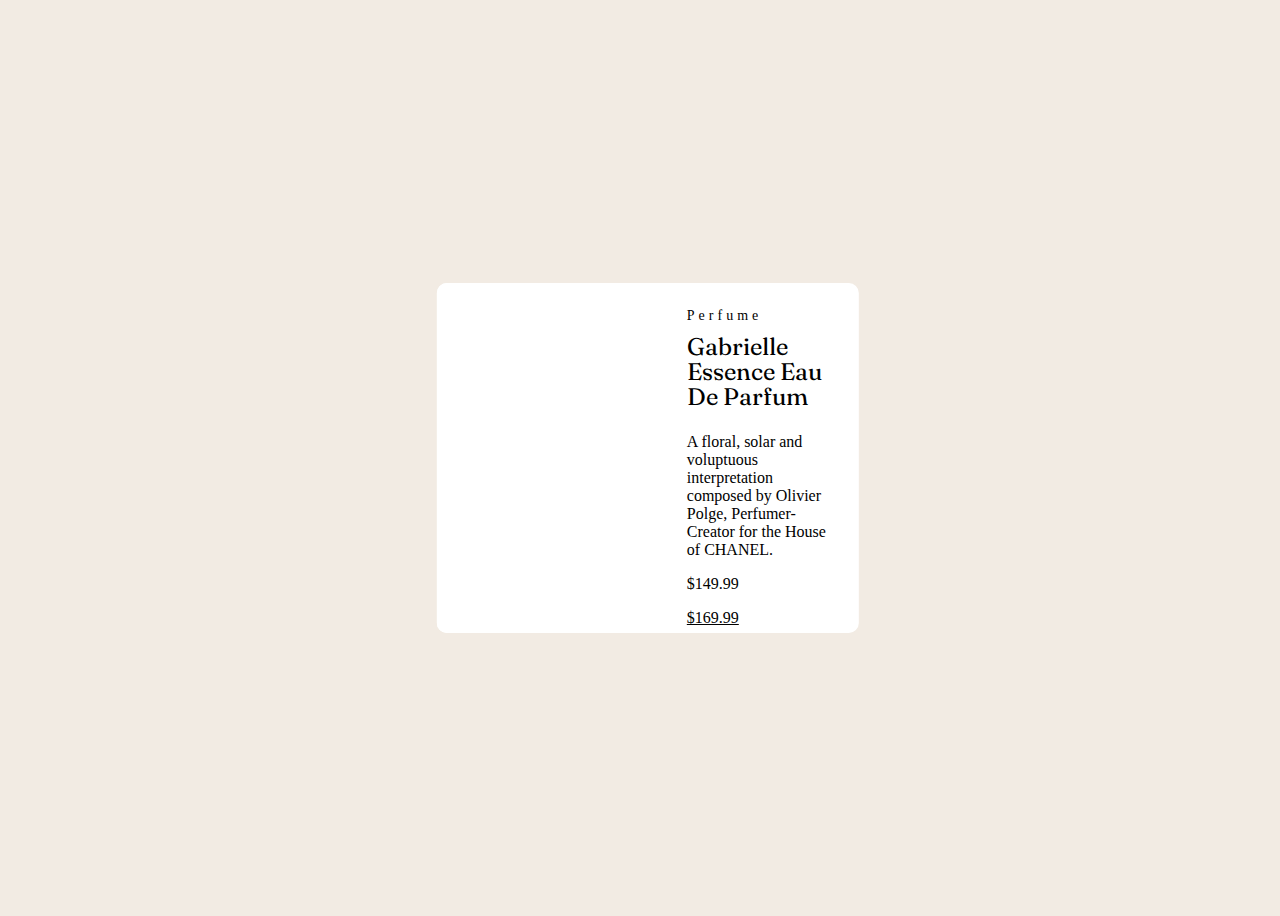
==== Product-Preview-Card/index.html @ 2dfd0b77 "product-preview-card started" ====
<!DOCTYPE html>
<html lang="pt-br">
<head>
  <meta charset="UTF-8">
  <meta name="viewport" content="width=device-width, initial-scale=1.0">
  <link rel="icon" type="image/png" sizes="32x32" href="./images/favicon-32x32.png">
  <title>Frontend Mentor | Product preview card component</title>
  <link rel="stylesheet" href="design/style.css">
</head>
<body>

  <div id="container">
    <div id="image">

    </div>

      <p id="text1">Perfume</p>
      <p id="text2">Gabrielle Essence Eau De Parfum</p>
      <p id="text3">
        A floral, solar and voluptuous interpretation composed by Olivier Polge,
        Perfumer-Creator for the House of CHANEL.
      </p>
      <p>  
        $149.99
      </p>
      <p style="text-decoration: underline;">$169.99</p>
      <button>Add to Cart</button>
    
  <div class="attribution">
    Challenge by <a href="https://www.frontendmentor.io?ref=challenge" target="_blank">Frontend Mentor</a>
    Coded by <a href="https://Github.com/Cauanz">Cauanz</a>.
  </div>
</div>

</body>
</html>
---- Product-Preview-Card/design/style.css ----
@import url('https://fonts.googleapis.com/css2?family=Montserrat:wght@500;700&display=swap');
@import url('https://fonts.googleapis.com/css2?family=Fraunces:opsz,wght@9..144,700&display=swap');
:root {
    --primaria1: hsl(158, 36%, 37%);
    --primaria2: hsl(30, 38%, 92%);
    --neutra1:   hsl(212, 21%, 14%);
    --neutra2:   hsl(228, 12%, 48%);
    --neutra3:   hsl(0, 0%, 100%);
    --fontnormal: 'Montserrat', sans-serif;
    --fontFrances:'Fraunces', serif;
}

body {
    background-color: var(--primaria2);
    align-items: center;
    position: relative;
    width: 100vw;
    height: 100vh;
}

#container {
    position: absolute;
    top: 50%;
    left: 50%;
    transform: translate(-50%, -50%);
    width: 33%;
    height: 350px;
    background-color: var(--neutra3);
    border-radius: 10px;
    overflow: hidden;
}

#image {
    background: white url(../images/image-product-desktop.jpg);
    width: 220px;
    height: 350px;
    background-position: center;
    background-size: cover;
    display: block;
    float: left;
}

#texts {}

p {
    margin-left: 250px;
    margin-right: 20px;
}

#text1 {
    /*font-family: ; - descobrir a fonte usada*/
    font-weight: 400;
    letter-spacing: 4px;
    font-size: 14px;
    margin-top: 25px;
    margin-bottom: 3px;
}

#text2 {
    margin-top: 10px;
    font-family: var(--fontFrances);
    font-size: 24px;
    line-height: 25px;
}

.attribution {
    font-size: 11px; text-align: center;
}

.attribution a {
    color: hsl(228, 45%, 44%);
}
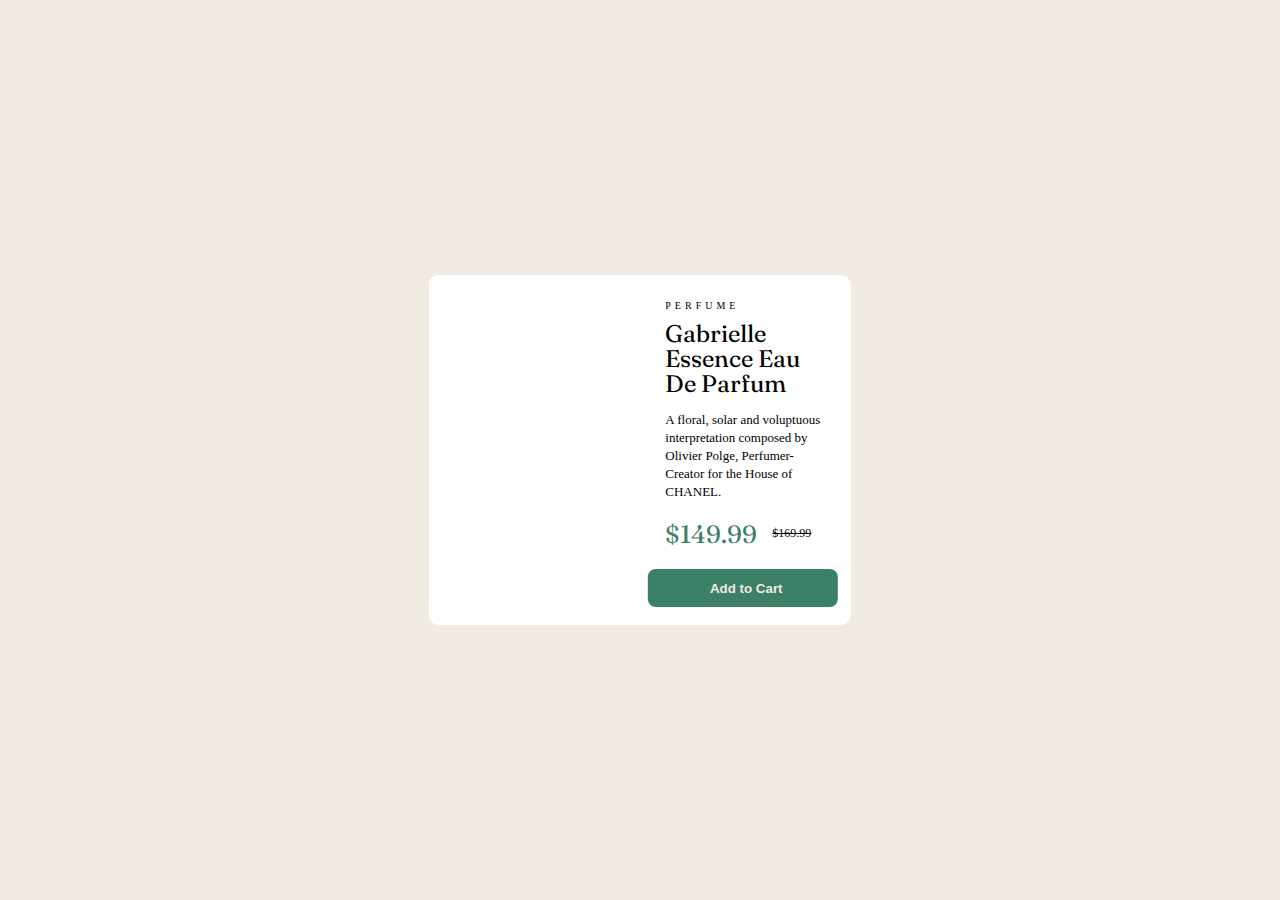
==== commit a5ebb5c0: "Product-Card-desktop complete" ====
--- a/Product-Preview-Card/index.html
+++ b/Product-Preview-Card/index.html
@@ -14,22 +14,23 @@
 
     </div>
 
-      <p id="text1">Perfume</p>
-      <p id="text2">Gabrielle Essence Eau De Parfum</p>
-      <p id="text3">
-        A floral, solar and voluptuous interpretation composed by Olivier Polge,
-        Perfumer-Creator for the House of CHANEL.
-      </p>
-      <p>  
-        $149.99
-      </p>
-      <p style="text-decoration: underline;">$169.99</p>
-      <button>Add to Cart</button>
-    
-  <div class="attribution">
-    Challenge by <a href="https://www.frontendmentor.io?ref=challenge" target="_blank">Frontend Mentor</a>
-    Coded by <a href="https://Github.com/Cauanz">Cauanz</a>.
-  </div>
+      <div id="conteudo">
+        <p id="text1">PERFUME</p>
+        <p id="text2">Gabrielle Essence Eau De Parfum</p>
+        <p id="text3">
+          A floral, solar and voluptuous interpretation composed by Olivier Polge,
+          Perfumer-Creator for the House of CHANEL.
+        </p>
+        <p style="text-decoration: line-through;" id="preço1">$169.99</p>
+        <p id="preço2">
+          $149.99
+        </p>
+        <button><img src="images/icon-cart.svg" alt="">Add to Cart</button>            
+          <div class="attribution">
+            Challenge by <a href="https://www.frontendmentor.io?ref=challenge" target="_blank">Frontend Mentor</a>
+            Coded by <a href="https://Github.com/Cauanz">Cauanz</a>.
+          </div>
+      </div>
 </div>
 
 </body>
--- a/Product-Preview-Card/design/style.css
+++ b/Product-Preview-Card/design/style.css
@@ -7,7 +7,7 @@
     --neutra2:   hsl(228, 12%, 48%);
     --neutra3:   hsl(0, 0%, 100%);
     --fontnormal: 'Montserrat', sans-serif;
-    --fontFrances:'Fraunces', serif;
+    --fontfrances:'Fraunces', serif;
 }
 
 body {
@@ -16,6 +16,7 @@
     position: relative;
     width: 100vw;
     height: 100vh;
+    margin: 0;
 }
 
 #container {
@@ -28,6 +29,7 @@
     background-color: var(--neutra3);
     border-radius: 10px;
     overflow: hidden;
+    display: flex;
 }
 
 #image {
@@ -40,31 +42,86 @@
     float: left;
 }
 
+#conteudo   {
+    width: 230px;
+    height: 350px;
+}
+
 #texts {}
 
 p {
-    margin-left: 250px;
-    margin-right: 20px;
+   margin-left: 30px;
+   margin-right: 30px; 
 }
 
 #text1 {
     /*font-family: ; - descobrir a fonte usada*/
     font-weight: 400;
     letter-spacing: 4px;
-    font-size: 14px;
+    font-size: 10px;
     margin-top: 25px;
     margin-bottom: 3px;
 }
 
 #text2 {
     margin-top: 10px;
-    font-family: var(--fontFrances);
+    font-family: var(--fontfrances);
     font-size: 24px;
     line-height: 25px;
+    margin-bottom: 10px;
+}
+
+#text3 {
+    line-height: 18px;
+    font-size: 13px;
+    margin-top: 15px;
+}
+
+#preço1 {
+    display: inline-block;
+    width: auto;
+    margin-left: 10px;
+    font-size: 12px;
+}
+
+#preço2 {
+    display: inline-block;
+    width: auto;
+    float: left;
+    color: var(--primaria1);
+    font-family: var(--fontfrances);
+    margin-right: 5px;
+    margin-top: 5px;
+    margin-bottom: 20px;
+    font-size: 25px;
+}
+
+button {
+    background-color: var(--primaria1);
+    border-radius: 8px;
+    border: none;
+    width: 190px;
+    height: 38px;
+    display: block;
+    margin: auto;
+    color: var(--primaria2);
+    font-weight: bold;
+}
+
+button:active {
+    background-color: var(--neutra1);
+}
+
+button img {
+    width: 11px;
+    margin-top: 5px;
+    margin-right: 6px;
 }
 
 .attribution {
-    font-size: 11px; text-align: center;
+    font-size: 11px;
+    text-align: center;
+    margin-top: 24px;
 }
 
 .attribution a {
